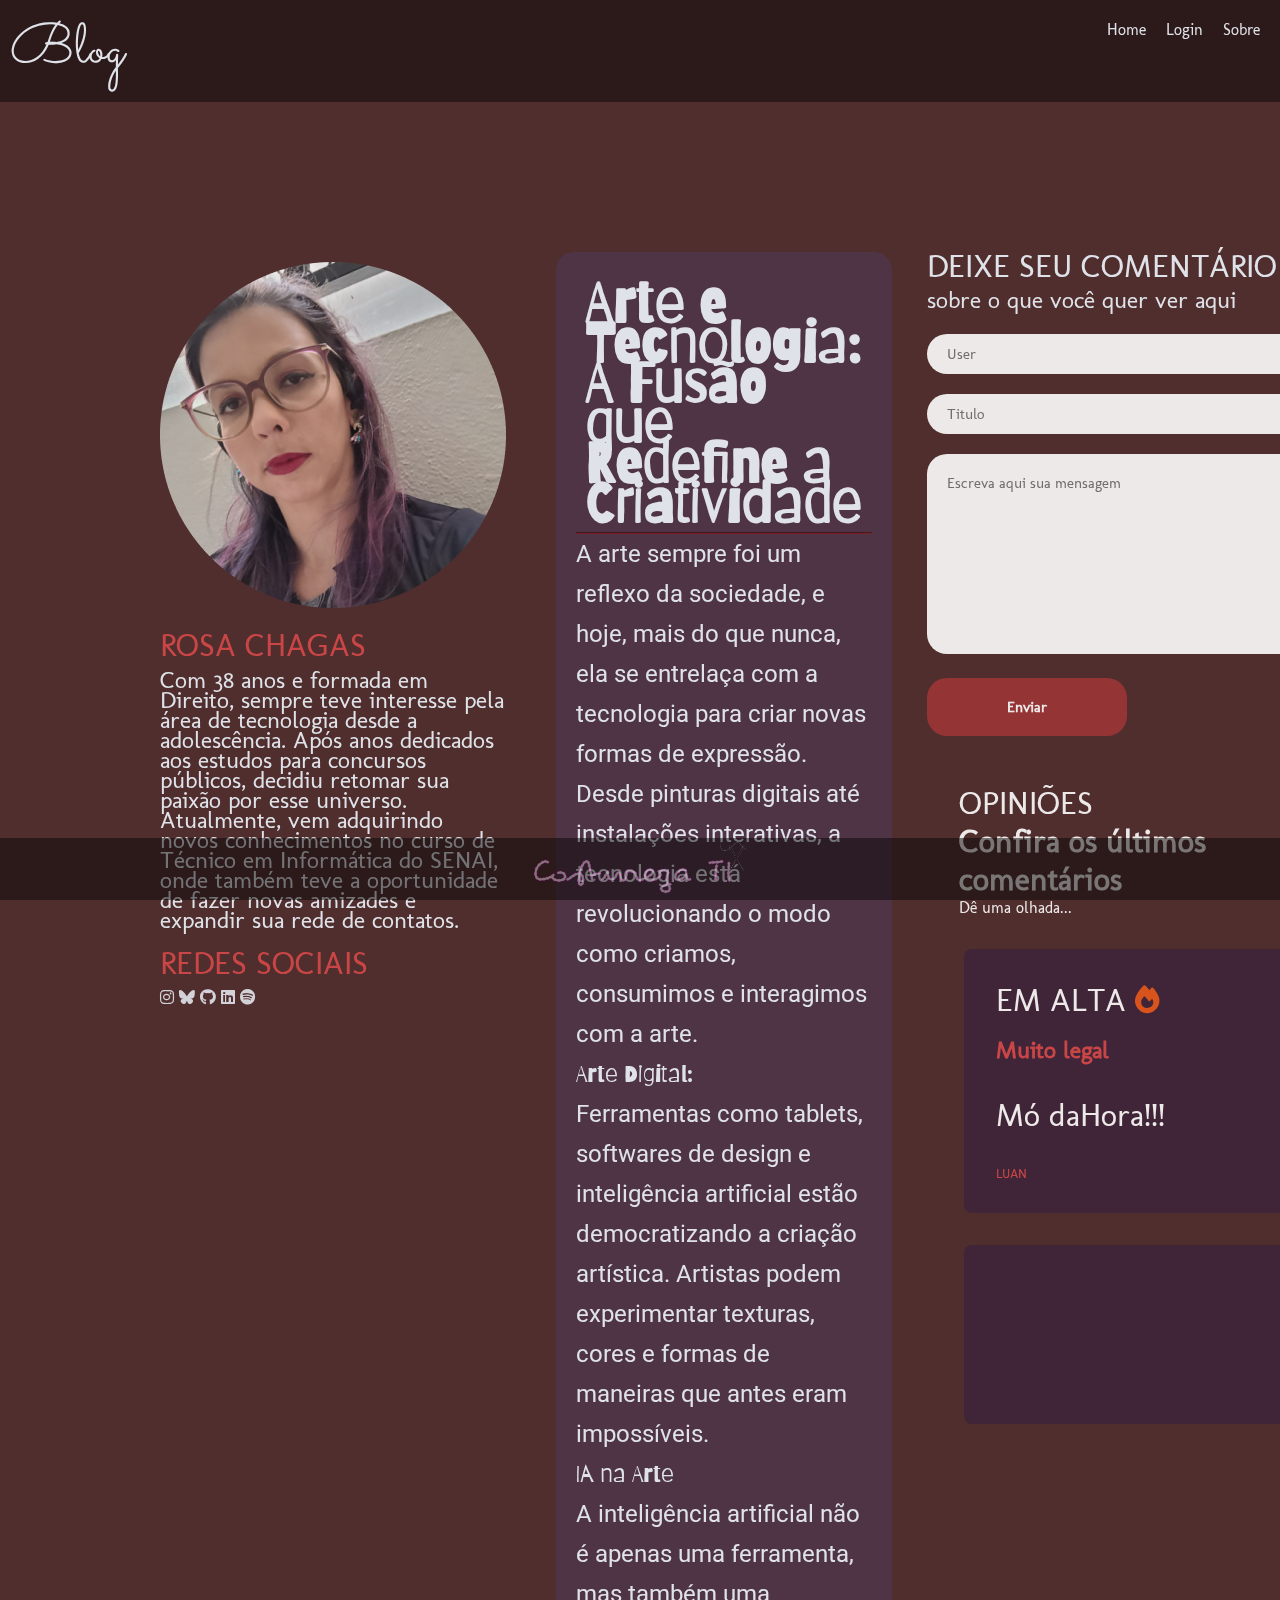
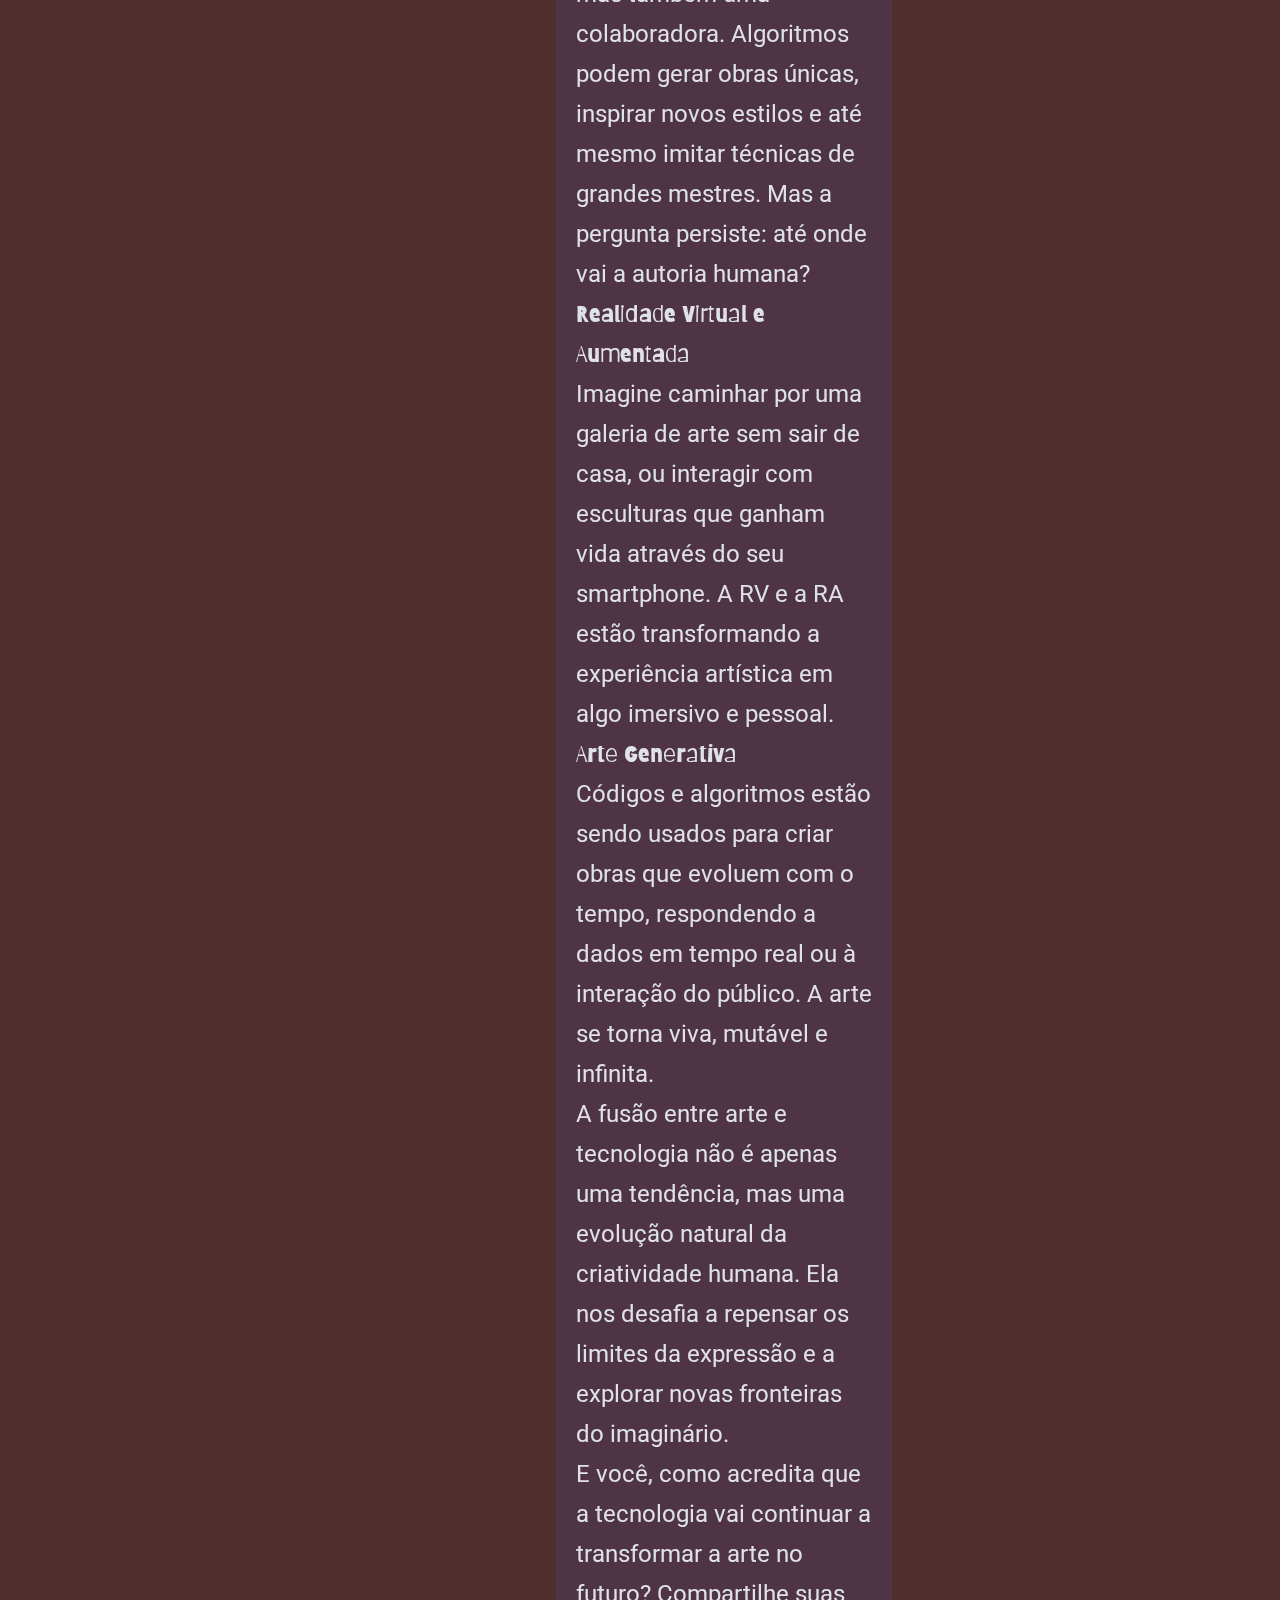
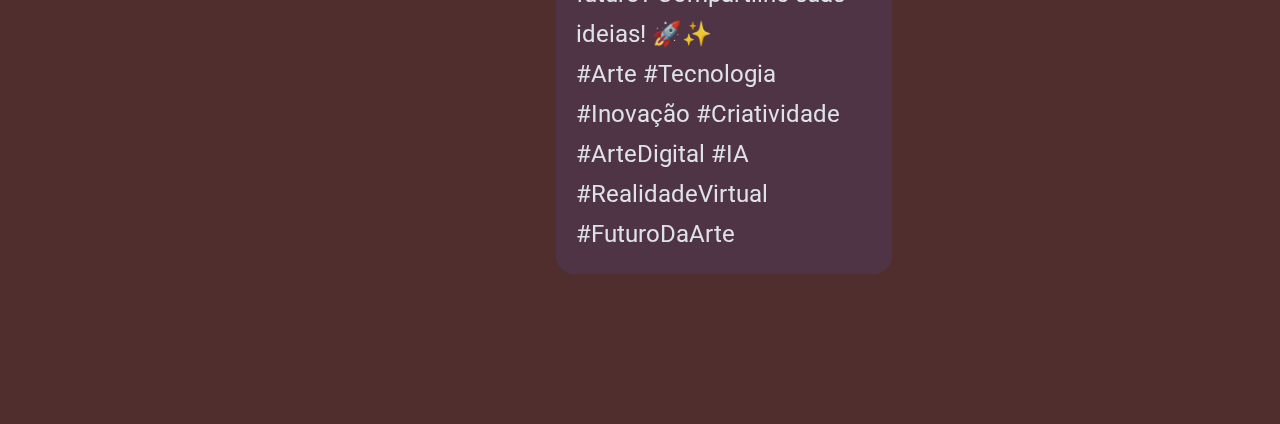
==== ressources/views/comentario.html @ bc3d699b "." ====
<!DOCTYPE html>
<html lang="pt-br">
<head>
    <meta charset="UTF-8">
    <meta name="viewport" content="width=device-width, initial-scale=1.0">
    <title>Costureza TI</title>
    <link rel="stylesheet" href="../css/style.css">
    <link rel="stylesheet" href="../css/header.css">
    <link rel="stylesheet" href="../css/home.css">
    <link rel="stylesheet" href="https://cdnjs.cloudflare.com/ajax/libs/font-awesome/6.7.2/css/all.min.css" integrity="sha512-Evv84Mr4kqVGRNSgIGL/F/aIDqQb7xQ2vcrdIwxfjThSH8CSR7PBEakCr51Ck+w+/U6swU2Im1vVX0SVk9ABhg==" crossorigin="anonymous" referrerpolicy="no-referrer" />
</head>
<body>
    <header>
        <h1>Blog</h1>               
        <nav>            
                <li><a href="../views/comentario.html">Home</a></li>
                <li><a href="../views/index.html">Login</a></li>
                <li><a href="../views/sobre.html">Sobre</a></li>            
        </nav>
    </header>
    <?php       
        $user=$_POST['user'];
        $titulo=$_POST['titulo'];
        $msg=$_POST['msg'];                            
    ?>
    <main>
        <section class="publi">
            <aside>
                <img src="../../public/img/perfil.png" alt="">
                <h2><span>Rosa Chagas</span></h2>
                <p>Com 38 anos e formada em Direito, sempre teve interesse pela área de tecnologia desde a adolescência. Após anos dedicados aos estudos para concursos públicos, decidiu retomar sua paixão por esse universo. Atualmente, vem adquirindo novos conhecimentos no curso de Técnico em Informática do SENAI, onde também teve a oportunidade de fazer novas amizades e expandir sua rede de contatos.</p>
                <h2><span>Redes Sociais</span></h2>
                <a target="_blank" href="https://www.instagram.com/rosachagasmrcl/"><i class="fa-brands fa-instagram" style="color: #e2e6ee;"></i></a>
                <a target="_blank" href="https://bsky.app/profile/rosamrcl.bsky.social"><i class="fa-brands fa-bluesky" style="color: #e2e6ee;"></i></a>
                <a target="_blank" href="https://github.com/RosaCL"><i class="fa-brands fa-github"style="color: #e2e6ee;"></i></a>
                <a target="_blank" href="https://www.linkedin.com/in/maria-rosa-chagas-lima-16730a293/"><i class="fa-brands fa-linkedin" style="color: #e2e6ee;"></i></a>
                <a href="https://open.spotify.com/user/mariarosacl2008"><i class="fa-brands fa-spotify" style="color: #e2e6ee;"></i></a>

                                
            
            </aside>   

        </section> 
        <section class="publia">
            <div class="conta">                
                <h1>Arte e Tecnologia: A Fusão que Redefine a Criatividade</h1>
                    <hr>
                    <p>A arte sempre foi um reflexo da sociedade, e hoje, mais do que nunca, ela se entrelaça com a tecnologia para criar novas formas de expressão. Desde pinturas digitais até instalações interativas, a tecnologia está revolucionando o modo como criamos, consumimos e interagimos com a arte.</p>
                    <h2>Arte Digital:</h2>
                    <p>Ferramentas como tablets, softwares de design e inteligência artificial estão democratizando a criação artística. Artistas podem experimentar texturas, cores e formas de maneiras que antes eram impossíveis.</p>
                    <h2>IA na Arte</h2>
                    <p>A inteligência artificial não é apenas uma ferramenta, mas também uma colaboradora. Algoritmos podem gerar obras únicas, inspirar novos estilos e até mesmo imitar técnicas de grandes mestres. Mas a pergunta persiste: até onde vai a autoria humana?</p>
                    <h2>Realidade Virtual e Aumentada</h2>
                    <p>Imagine caminhar por uma galeria de arte sem sair de casa, ou interagir com esculturas que ganham vida através do seu smartphone. A RV e a RA estão transformando a experiência artística em algo imersivo e pessoal.</p>
                    <h2>Arte Generativa</h2>
                    <p>Códigos e algoritmos estão sendo usados para criar obras que evoluem com o tempo, respondendo a dados em tempo real ou à interação do público. A arte se torna viva, mutável e infinita.</p>

                    <p>A fusão entre arte e tecnologia não é apenas uma tendência, mas uma evolução natural da criatividade humana. Ela nos desafia a repensar os limites da expressão e a explorar novas fronteiras do imaginário.</p>
                        
                    <p>E você, como acredita que a tecnologia vai continuar a transformar a arte no futuro? Compartilhe suas ideias! 🚀✨</p>
                        
                    <p>#Arte #Tecnologia #Inovação #Criatividade #ArteDigital #IA #RealidadeVirtual #FuturoDaArte</p>                         
            </div>
        </section> 
        <section class="publi-coment">
            <aside>
                <h2><span>Deixe seu comentário</span></h2>
                <h2>sobre o que você quer ver aqui</h2>                
                <form action="<?=$_SERVER['PHP_SELF']?>" method="post">

                    <input type="text" placeholder="User" name="user" id="user"><br>
                    <input type="text" placeholder="Titulo" name="titulo" id="titulo"><br>
                    <textarea name="msg" class="msg" id="msg" maxlength="2000" placeholder="Escreva aqui sua mensagem"></textarea> <br>
                    <input class="enviar" type="submit" value="Enviar">
                </form>

                <section class="comentarios">
                    <h6 class="comentario-header">
                        <span class="opiniao">Opiniões</span>
                        <h2 class="opiniao-title"> Confira os últimos comentários         
                        </h2>
                        <p class="comentario-subtitle">Dê uma olhada...</p>
                    </h6>
                    <div class="comentario-card">
                        <div class="comentario-minicard">
                            
                            <div class="card-detalhe">
                                <span>em alta <i class="fa-solid fa-fire fa-sm" style="color: #e9591c;"></i></span>
                                <h3 class="card-titulo">Muito legal</h3>
                            </div>
                            
                            
                            <p class="comentario-descricao">
                                Mó daHora!!!
                            </p>
                            <div class="comentario-autor">                              
                                <span class="nome-autor">Luan</span>
                            </div>                            
                        </div>                     
                    
                    </div>   
                    <div class="comentario-card">
                        <div class="comentario-minicard">

                            <div class="card-detalhe">
                                <h3 class="card-titulo"><?=$titulo?></h3> </div>
                                        <p class="comentario-descricao">
                                        <?=$msg?>
                                        </p><br>
                                        <div class="comentario-autor">                         
                                        <span class="nome-autor"><?=$user?></span>
                                </div>
                        </div>
                    </div>             
                    
                </section>
            </aside>
        </section>
            


    </main>
    <footer>
        <a target="_blank" href="https://github.com/RosaCL"><img src="../../public/img/costureza.png" alt=""></a>
    </footer>
    
</body>
</html>
---- ressources/css/style.css ----
@import url('https://fonts.googleapis.com/css2?family=Alumni+Sans+Pinstripe:ital@0;1&family=Barriecito&family=Molengo&family=Roboto:ital,wght@0,100..900;1,100..900&family=Sacramento&display=swap');

*{
    margin: 0;
    padding: 0;
    box-sizing: border-box;    
    font-family: "Molengo", sans-serif;
    font-weight: 400;
}

.container{
    max-width: 1440px;
    margin: 0 auto;
    padding: 0 8px;
}
body{
    background-color: rgba(43, 3, 3, 0.829);
    opacity: 0.9;
}
footer{
    
    background: rgba(0, 0, 0, 0.500);
    display: flex;
    align-items: center;
    justify-content: center;    
    bottom: 0;
    position: fixed;
    width: 100%;  
}
---- ressources/css/header.css ----
header{
    display: flex; 
    justify-content: space-between;  
    gap: 24px;
    background: rgba(0, 0, 0, 0.500);
    color: aliceblue;   
    width: 100%;
}
header img{
    width: 80px;
}
header nav{
    display: flex;
    flex-direction: row;
    margin: 10px;
}
header h1{
    font-family: "Sacramento", cursive;
    font-weight: 400;
    margin: 10px;
}
header nav a{
    text-decoration: none;
    color: aliceblue;
}
header nav a:hover{
    color: #F2B705;
    transition: 0.3s all;
}
header nav li{
    list-style: none;
    margin: 10px;
}
---- ressources/css/home.css ----
a:hover{
    color: #F2B705;
    transition: 0.3s all;
}

main{
    display: flex;
    flex-direction: row;
    margin-top: 50px;
    margin: 50px;
    padding: 80px;
    color: aliceblue;
}

.publi h2{
    font-size: 56px;
    line-height: 50px;
}
.publi span{
    color: #D94A4A;
}
.publi p{
    line-height: 20px;
    max-width: 500px;
}

.publia{
    background: rgba(81, 81, 167, 0.226);
    margin: 20px;
    padding: 20px;
    border-radius: 18px;
}
.conta{
    line-height: 40px;
    max-width: 100%;     
}
.conta h1{
    font-family: "Barriecito", system-ui;
    padding: 10px;
}
.conta p{
    font-family: "Roboto", sans-serif;
}
.conta h2 {
    font-family: "Barriecito", system-ui;
}

.btn-inscricao{
    border: 2px solid #9E3636;
    padding: 10px;
    border-radius: 20px;
}
.btn-inscricao:hover{
    background-color: #9E3636;
}

input{
    margin-top: 20px;
    height: 30px;
    width: 400px;
    padding: 20px;
    border-radius: 20px;
    border: none;
    font-size: 15px;
}
.msg{
    margin-top: 20px;
    height: 200px;
    width: 400px;
    padding: 20px;
    border-radius: 20px;
    border: none;
    font-size: 15px;
}
.enviar{
    height: 50%;
    width: 50%;
    background-color: #9E3636;
    color: white;
    font-weight: bold;

}
.enviar:hover{
    color: #F2B705;
    cursor: pointer;
}


.publicacao{
    display: flex;
    flex-direction: column;
    gap: 1rem;
}
h1{
    font-size: 3.5rem;
    font-weight: 800;
    font-family: "Sacramento", cursive; 
    color: ;  
}
hr{
    border-color: #911616ab;
}
h3{
    font-size: 2rem;
    font-weight: 600;
}
p{
    font-size: 1.5rem;
    font-weight: 400;
}
span{
    font-size: 2rem;
    text-transform: uppercase;
}

.publi{
    margin: 30px;
}
.publi-coment{
    width: 80%;
    margin: 15px;
}
.comentarios{
    display: flex;
    flex-direction: column;
    padding: 3rem 2rem;
    margin: auto;
    
}
.opiniao{
    color: white;
}
.opiniao-title{
    font-size: 32px;
    font-weight: 700;
    color: white;
}
.comentario-subtitle{
    color: white;
    font-size: 1rem;
    font-weight: 400;
}
.comentario-card{
    padding: 0 5px;
    display: flex;
    flex-direction: row;
    flex-wrap: wrap;
    gap: 2rem;
    
}
.comentario-minicard{
    background: rgba(9, 9, 100, 0.226);
    padding: 2rem;
    border-radius: 8px;
    display: flex;
    flex-direction: column;
    gap: 2rem;
    flex-basis: 29rem;
    margin-top: 2rem;   
}

.card-detalhe{
    display: flex;
    flex-direction: column;
    gap: 1rem;
    color: white;
}
.card-titulo{
    font-size: 1.5rem;
    font-weight: 700;
    color: #D94A4A;
}

.comentario-descricao{
    
    font-size: 2rem;
    font-weight: 400;
    color: white;
}
.comentario-autor{
    display: flex;
    flex-direction: row;
    align-items: center;   
    gap: 0.5rem;
}

.nome-autor{
    color: #D94A4A;
    font-size: 0.8rem;
    font-weight: 400;

}
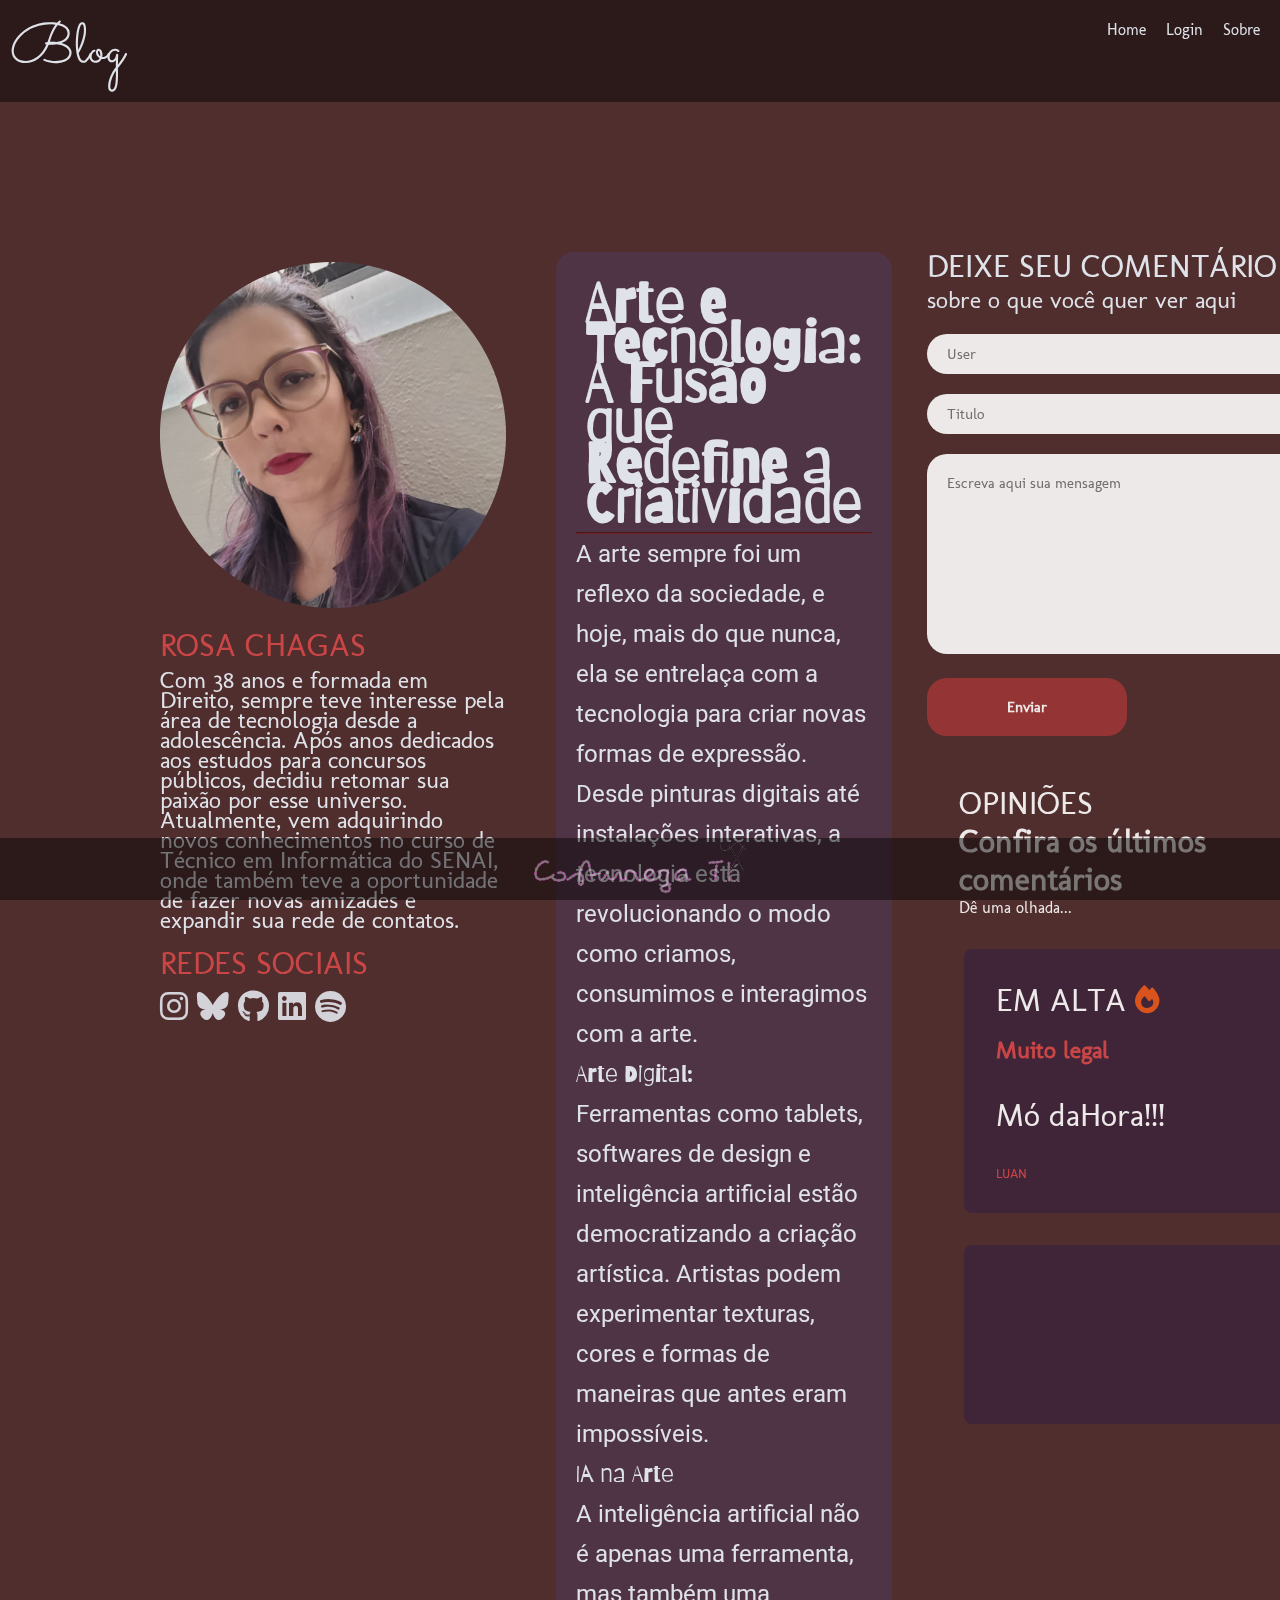
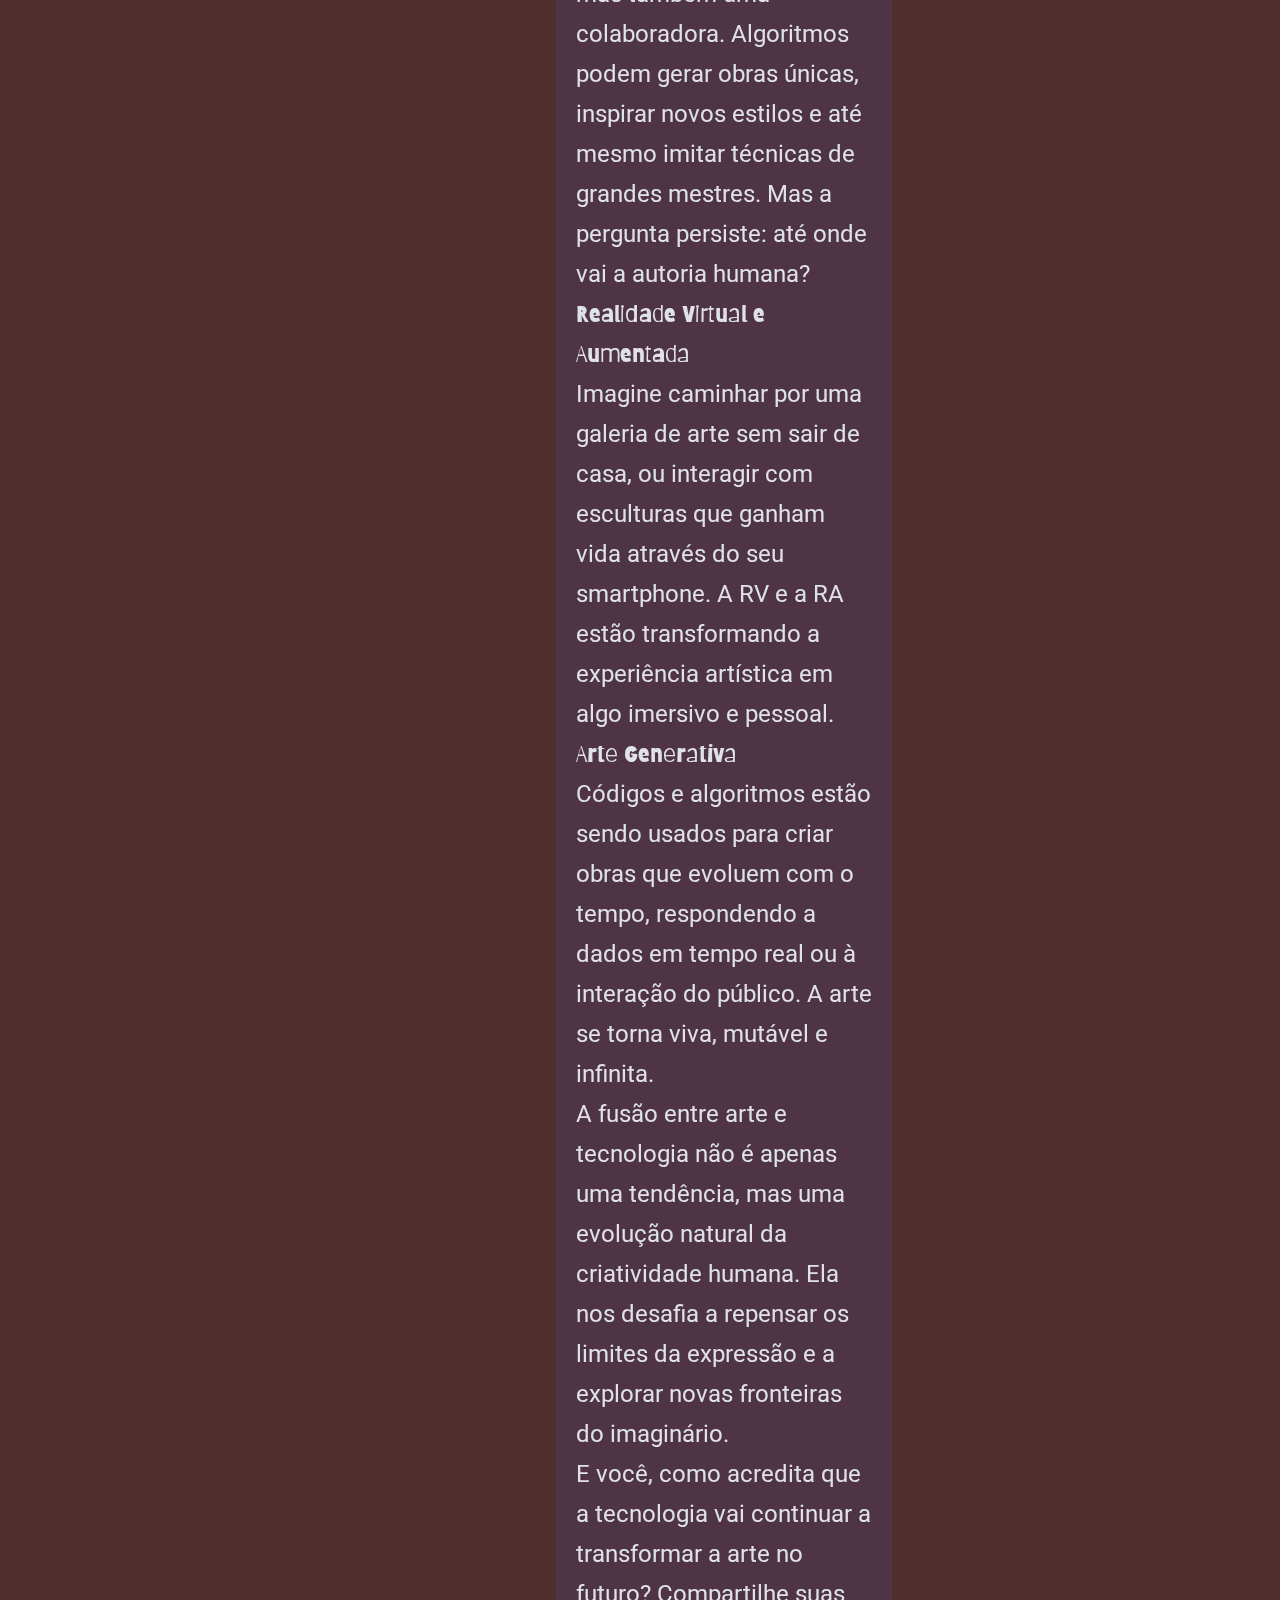
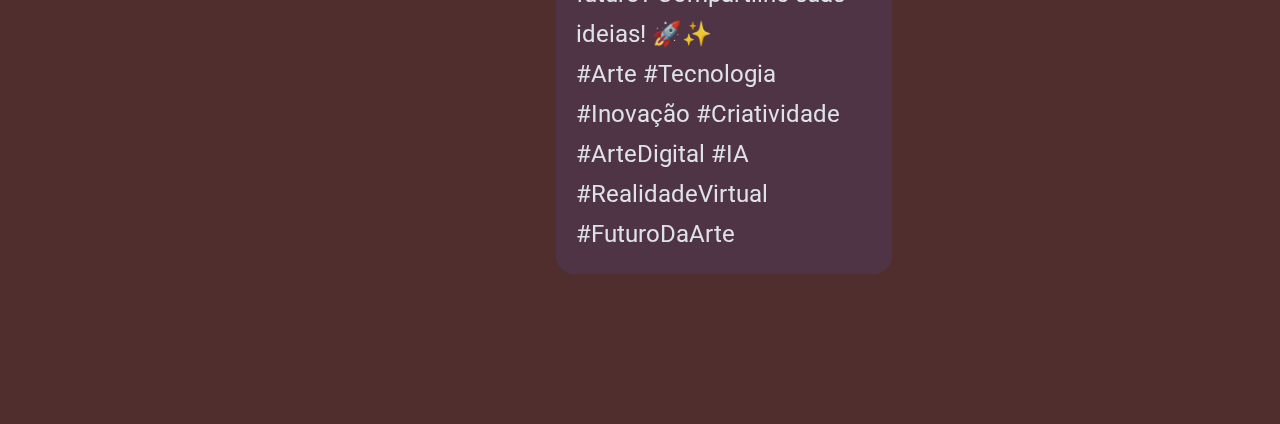
==== commit 260fb1f4: "." ====
--- a/ressources/views/comentario.html
+++ b/ressources/views/comentario.html
@@ -18,27 +18,22 @@
                 <li><a href="../views/sobre.html">Sobre</a></li>            
         </nav>
     </header>
-    <?php       
-        $user=$_POST['user'];
-        $titulo=$_POST['titulo'];
-        $msg=$_POST['msg'];                            
-    ?>
     <main>
         <section class="publi">
-            <aside>
+            
                 <img src="../../public/img/perfil.png" alt="">
                 <h2><span>Rosa Chagas</span></h2>
                 <p>Com 38 anos e formada em Direito, sempre teve interesse pela área de tecnologia desde a adolescência. Após anos dedicados aos estudos para concursos públicos, decidiu retomar sua paixão por esse universo. Atualmente, vem adquirindo novos conhecimentos no curso de Técnico em Informática do SENAI, onde também teve a oportunidade de fazer novas amizades e expandir sua rede de contatos.</p>
-                <h2><span>Redes Sociais</span></h2>
-                <a target="_blank" href="https://www.instagram.com/rosachagasmrcl/"><i class="fa-brands fa-instagram" style="color: #e2e6ee;"></i></a>
-                <a target="_blank" href="https://bsky.app/profile/rosamrcl.bsky.social"><i class="fa-brands fa-bluesky" style="color: #e2e6ee;"></i></a>
-                <a target="_blank" href="https://github.com/RosaCL"><i class="fa-brands fa-github"style="color: #e2e6ee;"></i></a>
-                <a target="_blank" href="https://www.linkedin.com/in/maria-rosa-chagas-lima-16730a293/"><i class="fa-brands fa-linkedin" style="color: #e2e6ee;"></i></a>
-                <a href="https://open.spotify.com/user/mariarosacl2008"><i class="fa-brands fa-spotify" style="color: #e2e6ee;"></i></a>
+                <h2><span>Redes Sociais</span></h2>  
+                <div class="social">
+                    <a target="_blank" href="https://www.instagram.com/rosachagasmrcl/"><i class="fa-brands fa-instagram" style="color: #e2e6ee;"></i></a>
+                    <a target="_blank" href="https://bsky.app/profile/rosamrcl.bsky.social"><i class="fa-brands fa-bluesky" style="color: #e2e6ee;"></i></a>
+                    <a target="_blank" href="https://github.com/RosaCL"><i class="fa-brands fa-github"style="color: #e2e6ee;"></i></a>
+                    <a target="_blank" href="https://www.linkedin.com/in/maria-rosa-chagas-lima-16730a293/"><i class="fa-brands fa-linkedin" style="color: #e2e6ee;"></i></a>
+                    <a href="https://open.spotify.com/user/mariarosacl2008"><i class="fa-brands fa-spotify" style="color: #e2e6ee;"></i></a>
+                </div>              
 
-                                
-            
-            </aside>   
+
 
         </section> 
         <section class="publia">
@@ -63,7 +58,7 @@
             </div>
         </section> 
         <section class="publi-coment">
-            <aside>
+            
                 <h2><span>Deixe seu comentário</span></h2>
                 <h2>sobre o que você quer ver aqui</h2>                
                 <form action="<?=$_SERVER['PHP_SELF']?>" method="post">
@@ -114,7 +109,7 @@
                     </div>             
                     
                 </section>
-            </aside>
+            
         </section>
             
 
--- a/ressources/css/home.css
+++ b/ressources/css/home.css
@@ -22,6 +22,9 @@
 .publi p{
     line-height: 20px;
     max-width: 500px;
+}
+.social{
+    font-size: 2rem;
 }
 
 .publia{
